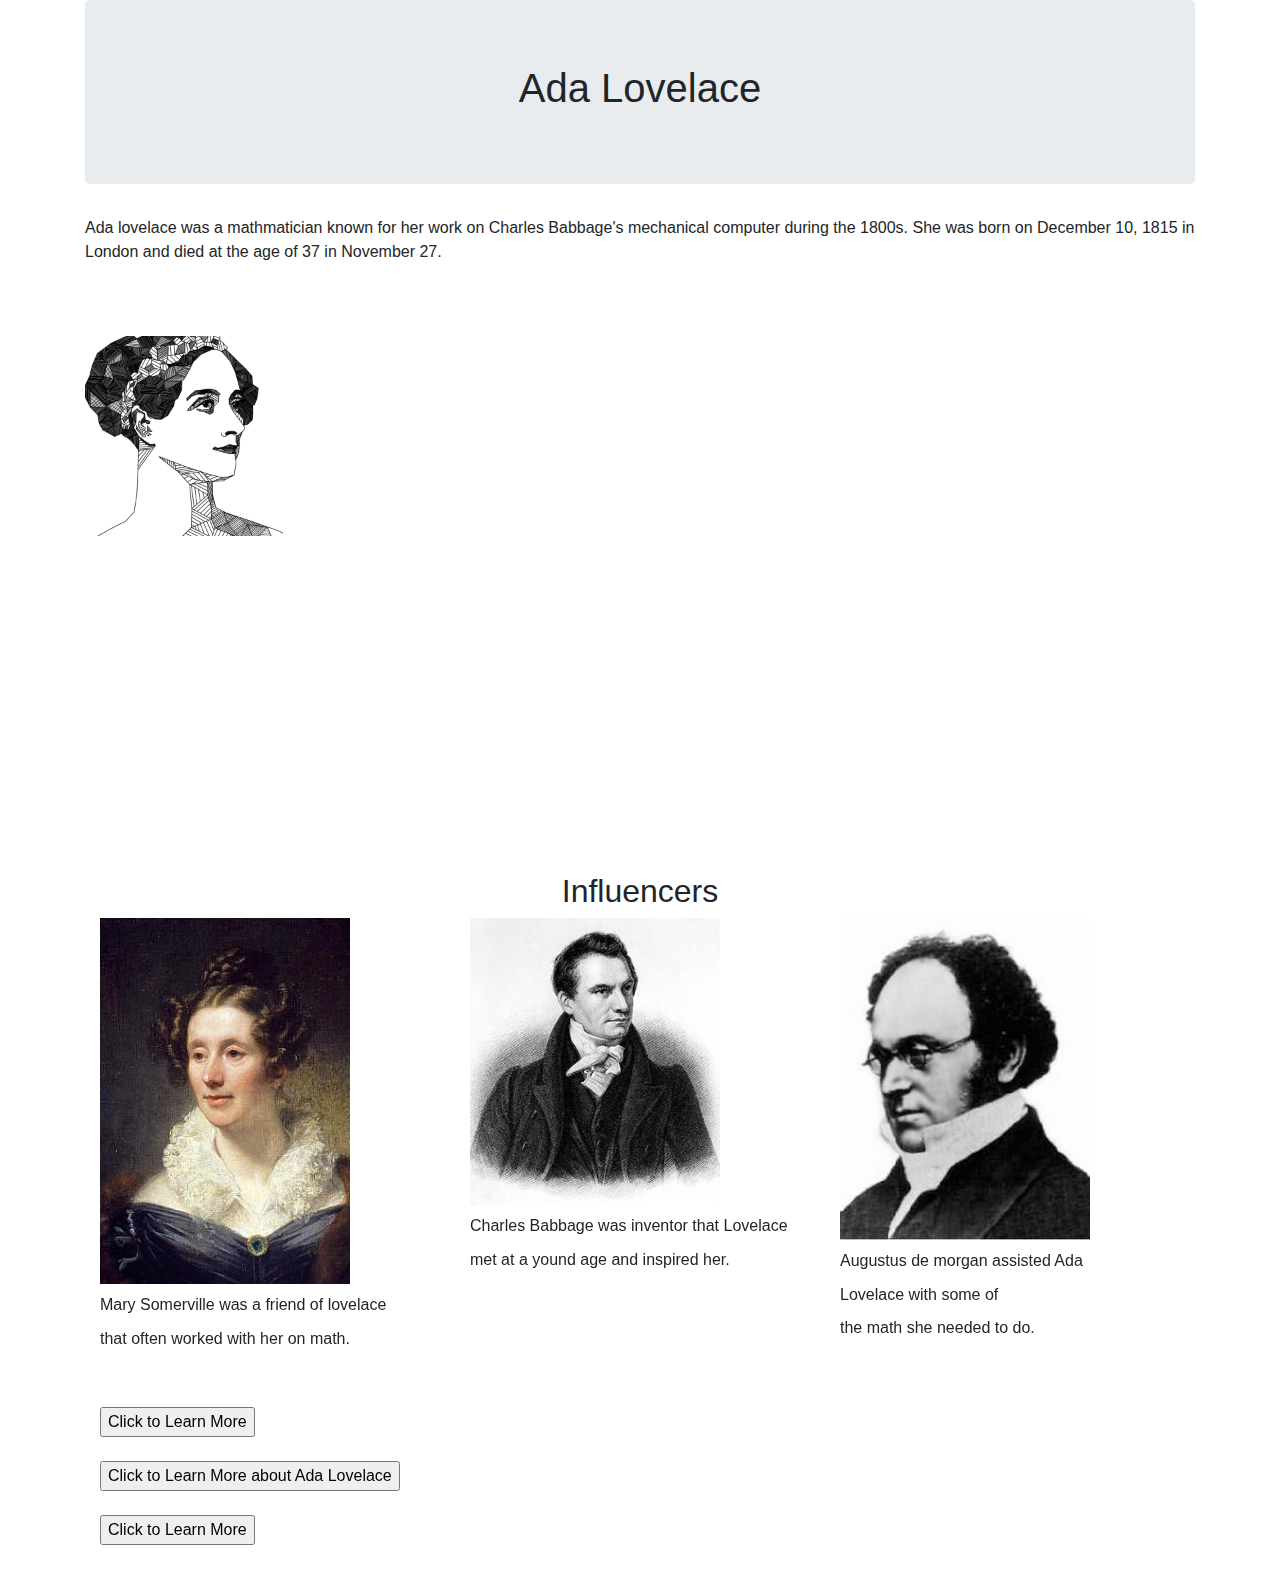
==== tributeCite/index.html @ 0868b4ec "First commit" ====
<!DOCTYPE html>
 <html> 
 <head>  
     <!--Lastest compiled and minified CSS-->
     
 <link rel="stylesheet" href="https://maxcdn.bootstrapcdn.com/bootstrap/4.2.1/css/bootstrap.min.css">
  <!--JQuery library -->
  <script src="https://ajax.googleapis.com/ajax/libs/jquery/3.3.1/jquery.min.js"></script>
  <!-- Popper JS -->
  <script src="https://cdnjs.cloudflare.com/ajax/libs/popper.js/1.14.6/umd/popper.min.js"></script>
  <!-- Lastest compiled Javascript-->
  <script src="https://maxcdn.bootstrapcdn.com/bootstrap/4.2.1/js/bootstrap.min.js"></script>


</head>
     <body>
        <div class="container">
  <div class="jumbotron">
      <h1><center>Ada Lovelace</center> </h1> 
              </div>

                 <h>Ada lovelace was a mathmatician known for her work 
                 on Charles Babbage's  mechanical computer during the 1800s. She was born on December 10, 1815 in London and died at the age of 37 in November 27.</h>
      
<br><br> <br><br>
        <div id="demo" class="carousel slide" data-ride="carousel">
            
        <ul class="carousel-indicators">
            <li data-target="#demo" data-slide-to="0" class="active"></li>
            <li data-target="#demo" data-slide-to="1"></li>
            <li data-target="#demo" data-slide-to="2"></li>
            <li data-target="#demo" data-slide-to="3"></li>        
            </ul>
        <!--The Slideshow-->
        <div class="carousel-inner">
            <div class="carousel-item active">
             <img src="images/ADa 8.png" alt="Ada Lovelace 8" style=" width:400px; heigh:300px;">
            </div>
            <div class="carousel-item">
            <img src="images/Ada 6.jpg" alt="Ada Lovelace 6" style=" width:400px; height: 300px;">
            </div>
            <div class="carousel-item">
            <img src="images/computer.jpg" alt="Ada Lovelace 7" style=" width:400px; height: 300px;">
            </div>
            <div class="carousel-item">
            <img src="images/adalovelace.jpg" alt="Ada Lovelace 5 " style=" width:400px; height: 300px;">
        </div>
        
        <!--Left and right controls-->
        <a class="carousel-control-prev" href="#demo" data-slide="prev">
            <span class="carousel-control-prev-icon"></span>
        </a>
        <a class="carousel-control-next" href="#demo" data-slide="next">
            <span class="carousel-control-next-icon"></span>
        </a>
        
<br><br><br><br> <br><br><br><br><br><br><br><br><br><br>
<h2><center>Influencers</center></h2>

<div class="container-fluid">
    <div class="row">
        <div class="col">
            <img src="images/mary.jpg" alt="Mary" width="250px">
            <h3><font size="3">Mary Somerville was a friend of lovelace <br> that often worked with her on math. </font>  </h3>
    </div>
        <div class="col">
            <img src="images/Charles.jpg" alt="Charles" width="250px">
            <h3><font size="3">Charles Babbage was inventor that Lovelace <br> met at a yound age and inspired her. </font> </h3>
    
    </div>
        <div class="col">
            <img src="images/augustus.jpeg" alt="Computer" width="250px">
            <h3> <font size="3">Augustus de morgan assisted Ada <br>Lovelace with some of <br>the math she needed to do.</font></h3>
    </div>

<div class="container-fluid">
    <div class="row">
        <div class="col">
            <img src=>
          
            <br>
          <br>
     
<form action="https://en.wikipedia.org/wiki/Ada_Lovelace">
    <input type="submit" value="Click to Learn More">
</form>
<br>
<form action="https://www.biography.com/people/ada-lovelace-20825323">
    <input type="submit" value="Click to Learn More about Ada Lovelace">
</form>
<br>
<form action="https://www.britannica.com/biography/Ada-Lovelace">
    <input type="submit" value="Click to Learn More">
</form>
          <br>
          <br>
</body>
  </html>
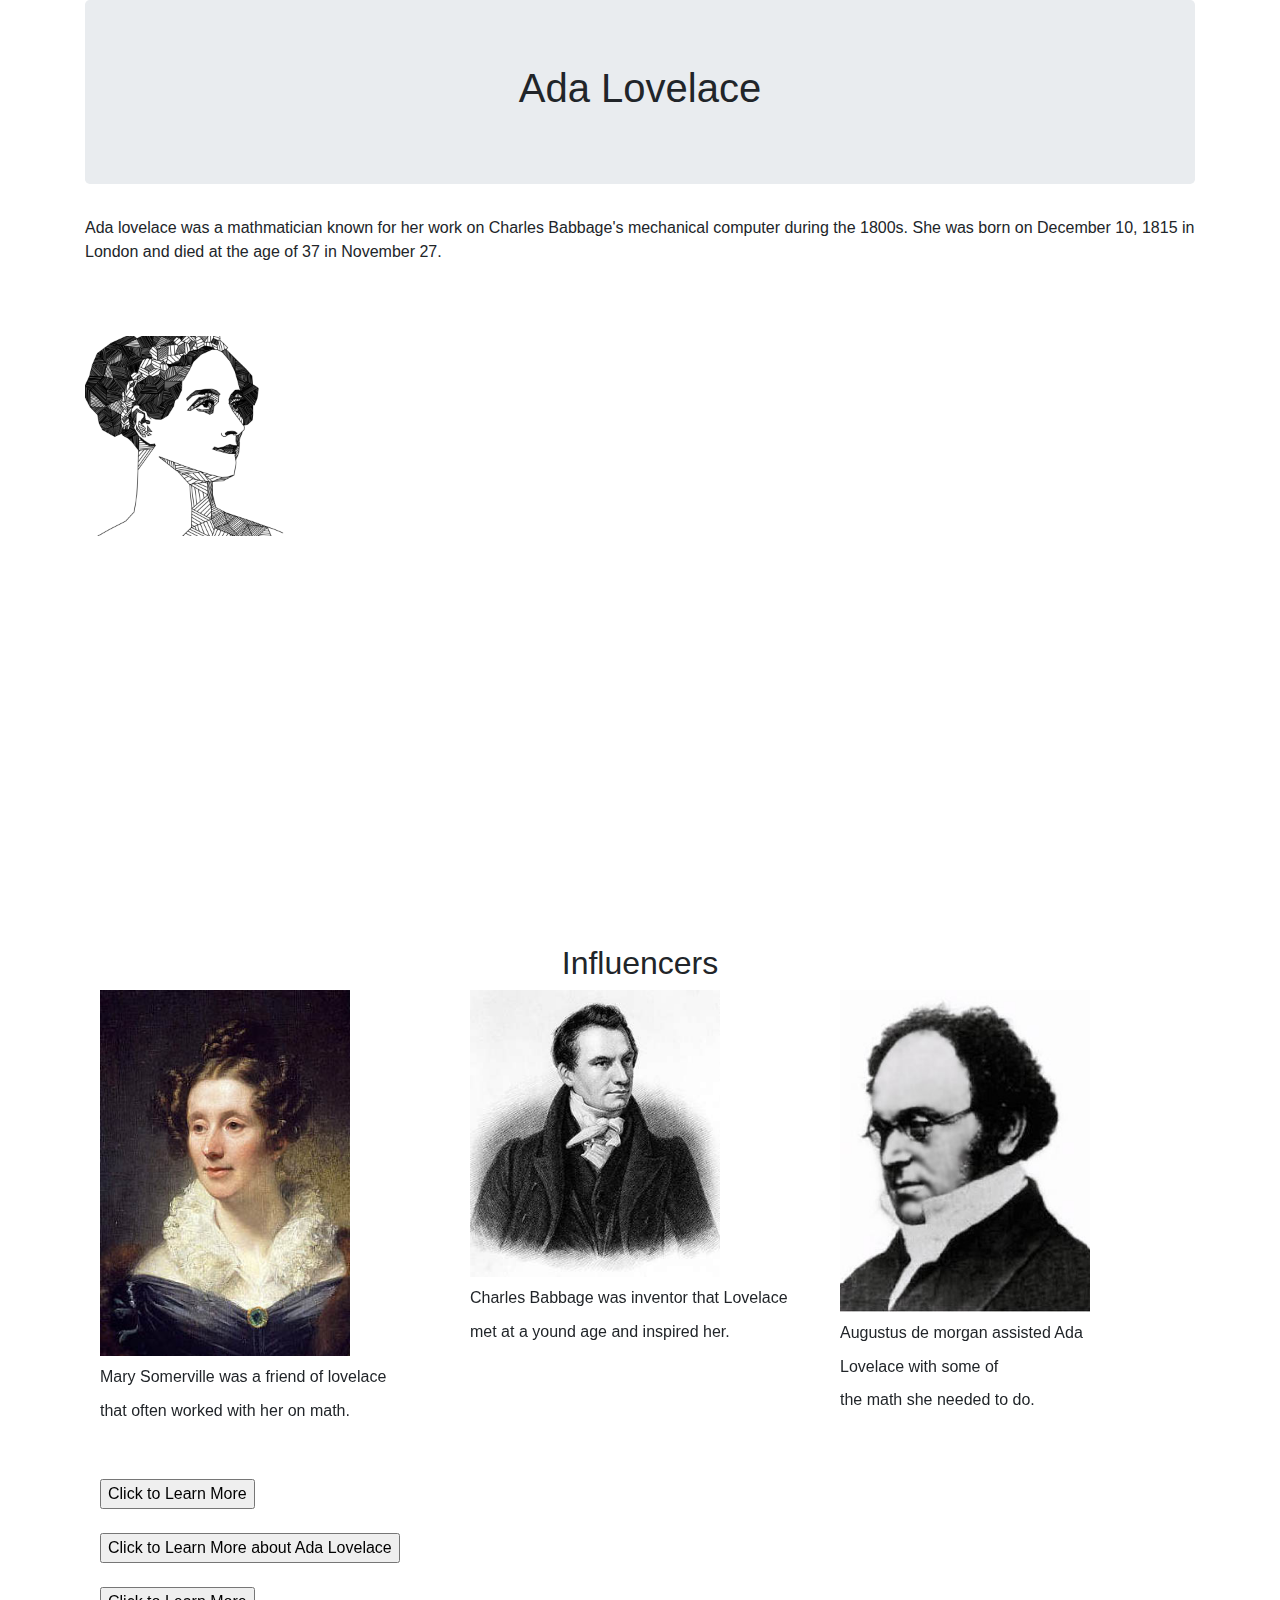
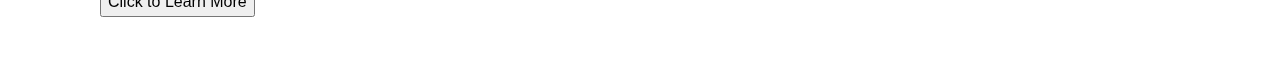
==== commit 56d2a4b6: "First commit" ====
--- a/tributeCite/index.html
+++ b/tributeCite/index.html
@@ -54,7 +54,7 @@
             <span class="carousel-control-next-icon"></span>
         </a>
         
-<br><br><br><br> <br><br><br><br><br><br><br><br><br><br>
+<br><br><br><br> <br><br><br><br><br><br><br><br><br><br><br><br><br>
 <h2><center>Influencers</center></h2>
 
 <div class="container-fluid">
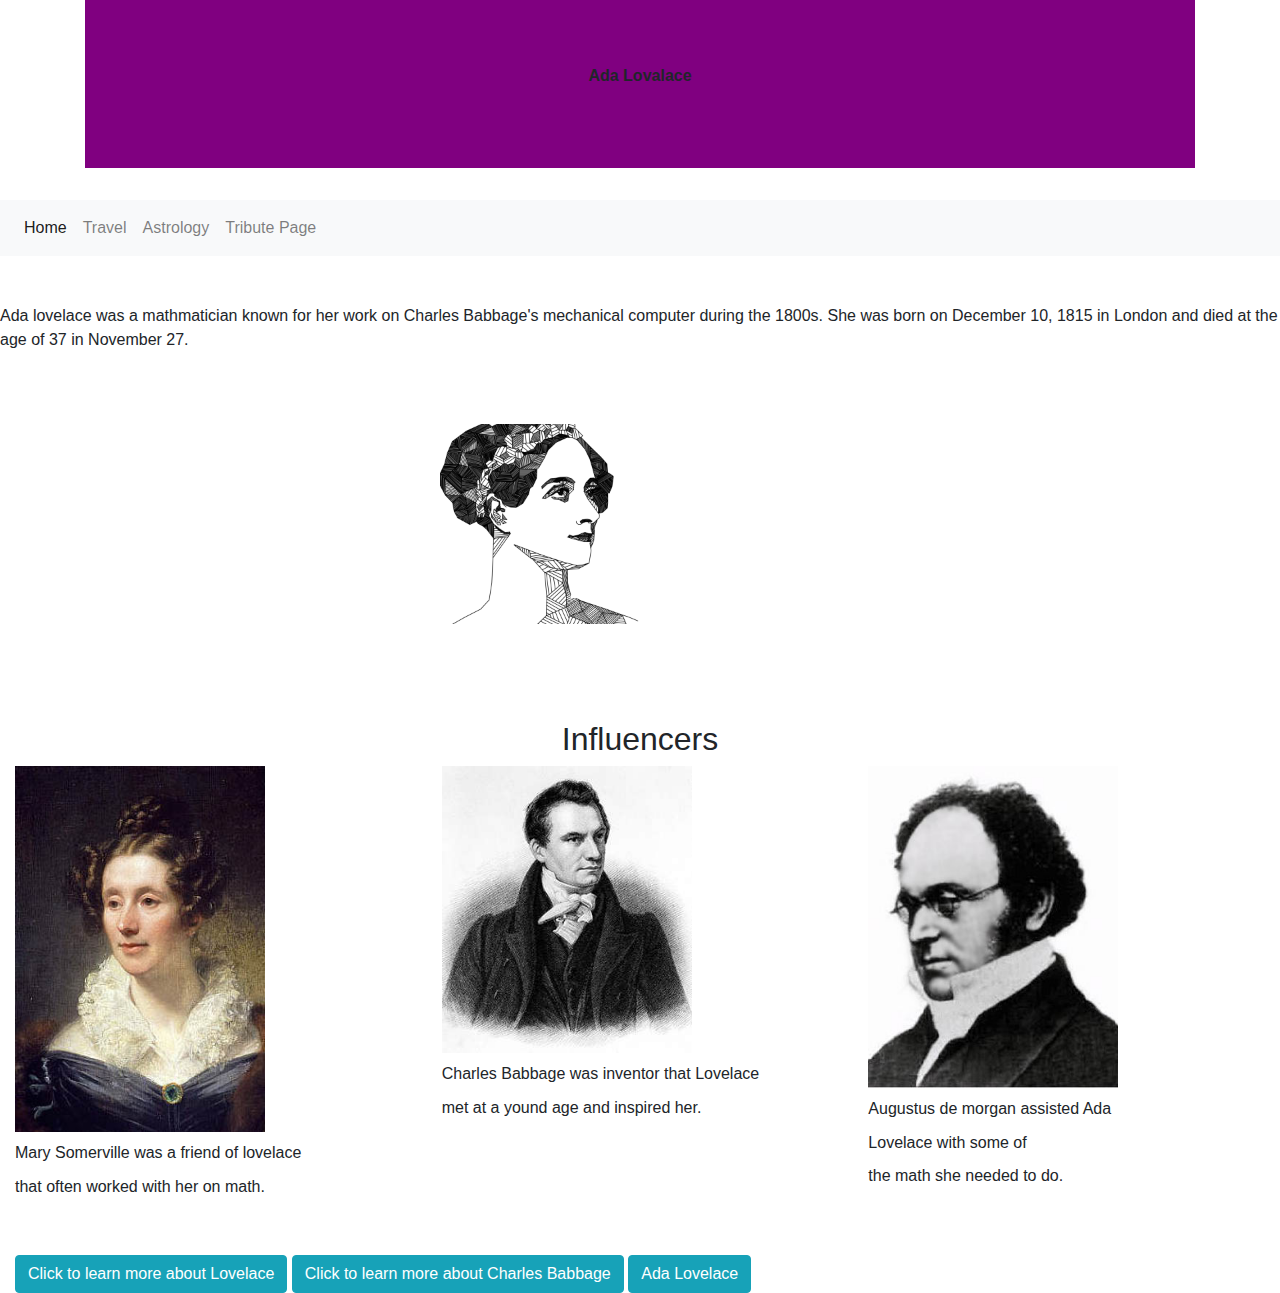
==== commit ae39867c: "First commit" ====
--- a/tributeCite/index.html
+++ b/tributeCite/index.html
@@ -10,19 +10,42 @@
   <script src="https://cdnjs.cloudflare.com/ajax/libs/popper.js/1.14.6/umd/popper.min.js"></script>
   <!-- Lastest compiled Javascript-->
   <script src="https://maxcdn.bootstrapcdn.com/bootstrap/4.2.1/js/bootstrap.min.js"></script>
-
+<link rel="stylesheet" type="text/css" href="style.css">
 
 </head>
      <body>
-        <div class="container">
-  <div class="jumbotron">
-      <h1><center>Ada Lovelace</center> </h1> 
-              </div>
+         <div class="container">
+            <div class="jumbotron jumbotron-fluid";>
+                <p><b>Ada Lovalace</b> <br></p>
+            </div>
+        </div>
+              
+<nav class="navbar navbar-expand-sm bg-light navbar-light">
+  <ul class="navbar-nav">
+    <li class="nav-item active">
+      <a class="nav-link" href="index.html">Home</a>
+    </li>
+    <li class="nav-item">
+      <a class="nav-link" href="index1.html">Travel</a>
+    </li>
+    <li class="nav-item">
+      <a class="nav-link" href="index2.html">Astrology</a>
+    </li>
+    <li class="nav-item">
+      <a class="nav-link" href="../tributeCite/index.html">Tribute Page</a>
+    </li>
+  </ul>
+</nav>
 
+<br> <br>
                  <h>Ada lovelace was a mathmatician known for her work 
                  on Charles Babbage's  mechanical computer during the 1800s. She was born on December 10, 1815 in London and died at the age of 37 in November 27.</h>
       
 <br><br> <br><br>
+
+ 
+
+<center>
         <div id="demo" class="carousel slide" data-ride="carousel">
             
         <ul class="carousel-indicators">
@@ -53,8 +76,9 @@
         <a class="carousel-control-next" href="#demo" data-slide="next">
             <span class="carousel-control-next-icon"></span>
         </a>
+        </center>
         
-<br><br><br><br> <br><br><br><br><br><br><br><br><br><br><br><br><br>
+<br><br><br><br> 
 <h2><center>Influencers</center></h2>
 
 <div class="container-fluid">
@@ -81,19 +105,9 @@
             <br>
           <br>
      
-<form action="https://en.wikipedia.org/wiki/Ada_Lovelace">
-    <input type="submit" value="Click to Learn More">
-</form>
-<br>
-<form action="https://www.biography.com/people/ada-lovelace-20825323">
-    <input type="submit" value="Click to Learn More about Ada Lovelace">
-</form>
-<br>
-<form action="https://www.britannica.com/biography/Ada-Lovelace">
-    <input type="submit" value="Click to Learn More">
-</form>
-          <br>
-          <br>
+<a href="https://en.wikipedia.org/wiki/Ada_Lovelace" class="btn btn-info" role="button">Click to learn more about Lovelace </a>
+<a href="https://www.computerhistory.org/babbage/" class="btn btn-info" role="button">Click to learn more about Charles Babbage </a>
+<a href="https://www.britannica.com/biography/Ada-Lovelace" class="btn btn-info" role="button">Ada Lovelace </a>
 </body>
   </html>
 
--- a/tributeCite/style.css
+++ b/tributeCite/style.css
@@ -0,0 +1,12 @@
+.carousel img {margin-left:auto;
+margin-right:auto;}
+
+.jumbotron{
+    background-color:purple;
+    text-align: center;
+    
+}
+
+.button{
+    background-color: white;
+}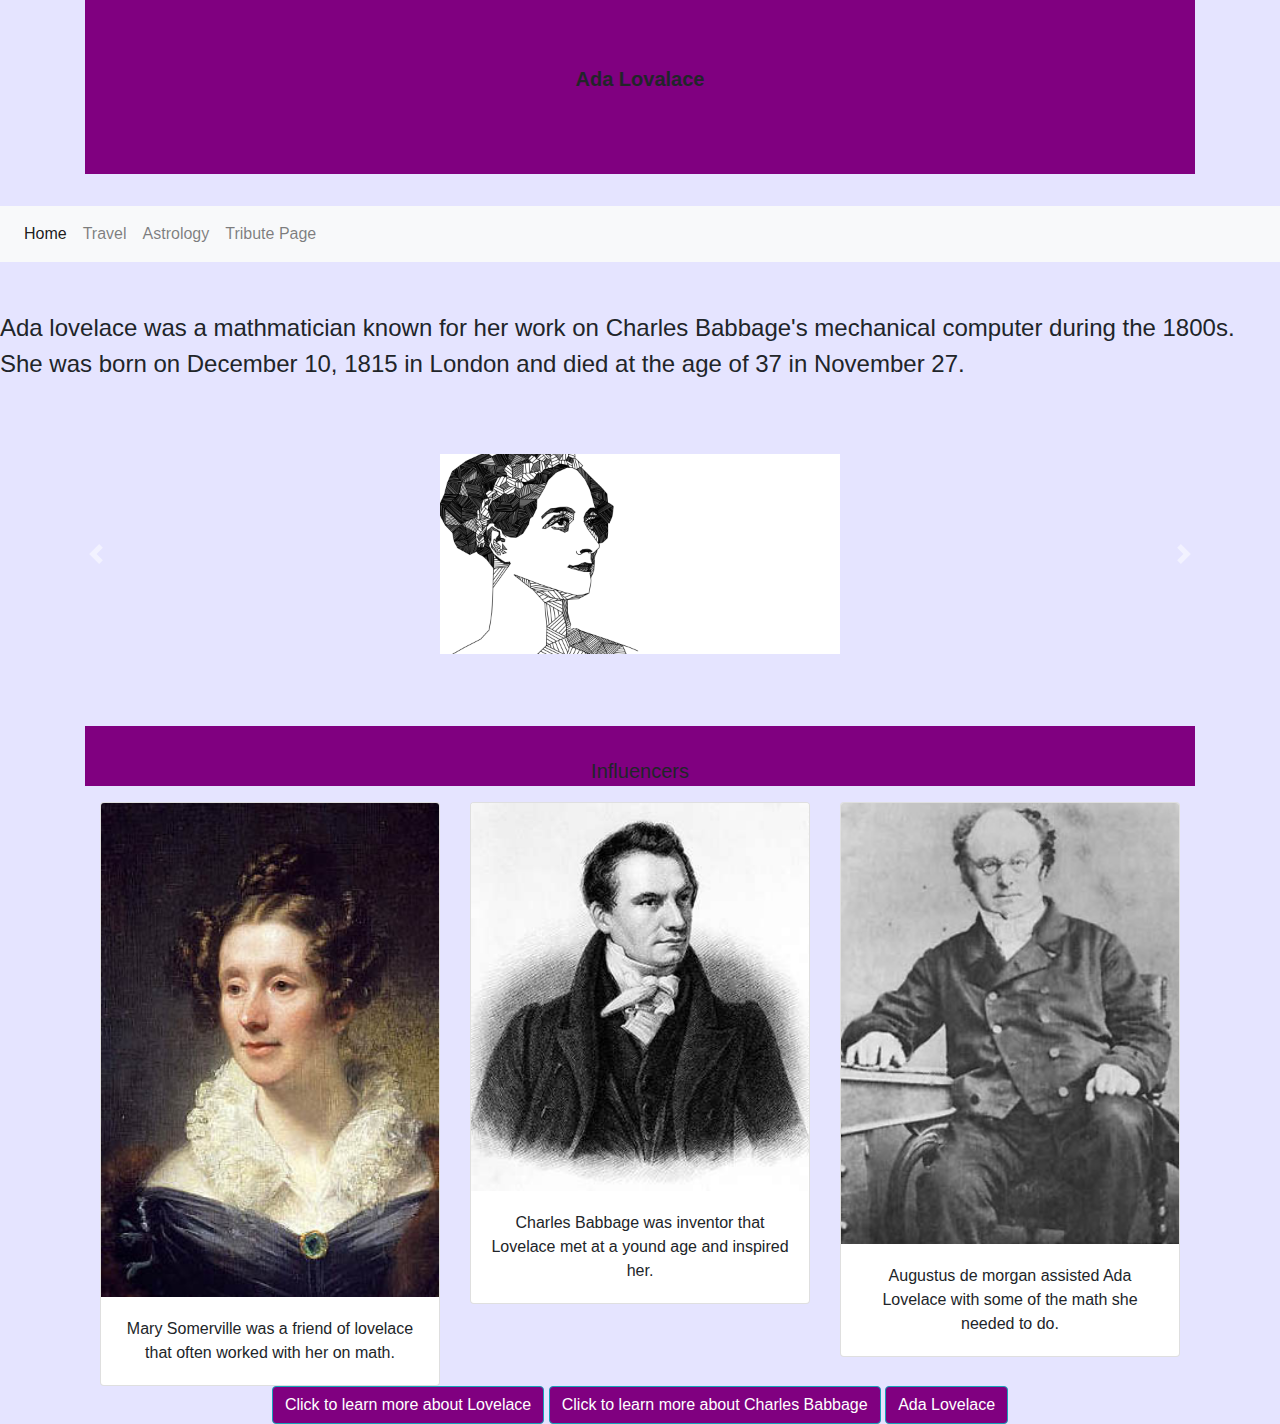
==== commit c2c45bfd: "First commit" ====
--- a/tributeCite/index.html
+++ b/tributeCite/index.html
@@ -19,28 +19,31 @@
                 <p><b>Ada Lovalace</b> <br></p>
             </div>
         </div>
-              
+              <!-- Add space -->
 <nav class="navbar navbar-expand-sm bg-light navbar-light">
   <ul class="navbar-nav">
     <li class="nav-item active">
-      <a class="nav-link" href="index.html">Home</a>
+      <a class="nav-link" href="../webFinal/index.html">Home</a>
     </li>
     <li class="nav-item">
-      <a class="nav-link" href="index1.html">Travel</a>
+      <a class="nav-link" href="../webFinal/index1.html">Travel</a>
     </li>
     <li class="nav-item">
-      <a class="nav-link" href="index2.html">Astrology</a>
+      <a class="nav-link" href="../webFinal/index2.html">Astrology</a>
     </li>
     <li class="nav-item">
-      <a class="nav-link" href="../tributeCite/index.html">Tribute Page</a>
+      <a class="nav-link" href="index.html">Tribute Page</a>
     </li>
   </ul>
 </nav>
 
 <br> <br>
-                 <h>Ada lovelace was a mathmatician known for her work 
-                 on Charles Babbage's  mechanical computer during the 1800s. She was born on December 10, 1815 in London and died at the age of 37 in November 27.</h>
-      
+                    <!--jumbotron/carosel-->
+        <font size="5px">
+    <font face="inherit"> 
+    <h>Ada lovelace was a mathmatician known for her work 
+                 on Charles Babbage's  mechanical computer during the 1800s. She was born on December 10, 1815 in London and died at the age of 37 in November 27.</h> </font>
+      </font>
 <br><br> <br><br>
 
  
@@ -78,38 +81,48 @@
         </a>
         </center>
         
-<br><br><br><br> 
-<h2><center>Influencers</center></h2>
-
-<div class="container-fluid">
-    <div class="row">
-        <div class="col">
-            <img src="images/mary.jpg" alt="Mary" width="250px">
-            <h3><font size="3">Mary Somerville was a friend of lovelace <br> that often worked with her on math. </font>  </h3>
-    </div>
-        <div class="col">
-            <img src="images/Charles.jpg" alt="Charles" width="250px">
-            <h3><font size="3">Charles Babbage was inventor that Lovelace <br> met at a yound age and inspired her. </font> </h3>
-    
-    </div>
-        <div class="col">
-            <img src="images/augustus.jpeg" alt="Computer" width="250px">
-            <h3> <font size="3">Augustus de morgan assisted Ada <br>Lovelace with some of <br>the math she needed to do.</font></h3>
+        <center>
+       
+<br> <br> <br>
+<div class="container">
+  <div class="jumbotron-fluid">
+       <p><br>Influencers</p>
     </div>
 
 <div class="container-fluid">
-    <div class="row">
-        <div class="col">
-            <img src=>
+      <div class="row">
+          <div class="col-lg-4">
+            <div class="card">
+              <img class=card-img-top src="images/mary.jpg" alt="Picture">
+          <div class="card-body">Mary Somerville was a friend of lovelace that often worked with her on math.</div>
+            </div>
+          </div>
+ 
+      
+
+          <div class="col-lg-4">
+            <div class="card">
+              <img class=card-img-top src="images/Charles.jpg" alt="Picture">
+          <div class="card-body"> Charles Babbage was inventor that Lovelace met at a yound age and inspired her. </div>
+          </div>
+          </div>
           
-            <br>
-          <br>
-     
+      <div class="col-lg-4">
+          <div class="card">
+              <img class=card-img-top src="images/AUGY.jpg" alt="Picture">
+              <div class="card-body"> Augustus de morgan assisted Ada <br>Lovelace with some of the math she needed to do. </div>
+          </div>
+      </div>
+  </div>
+  </div>
+                 <!--buttons-->
 <a href="https://en.wikipedia.org/wiki/Ada_Lovelace" class="btn btn-info" role="button">Click to learn more about Lovelace </a>
 <a href="https://www.computerhistory.org/babbage/" class="btn btn-info" role="button">Click to learn more about Charles Babbage </a>
 <a href="https://www.britannica.com/biography/Ada-Lovelace" class="btn btn-info" role="button">Ada Lovelace </a>
-</body>
-  </html>
+    </font>
+    
+        </body>
+              </html>
 
 
 
--- a/tributeCite/style.css
+++ b/tributeCite/style.css
@@ -4,9 +4,34 @@
 .jumbotron{
     background-color:purple;
     text-align: center;
+    font-size: 35px;
+    font-family: inherit;
     
 }
 
 .button{
     background-color: white;
+}
+
+.btn{
+    background-color: purple;
+    font-family: inherit;
+}
+
+body{
+background-color:#e5e4ff;
+}
+
+.navbar{ 
+    font-family: inherit;
+}
+
+.jumbotron-fluid{
+    background-color:purple;
+    font-family: inherit;
+    font-size: 20px;
+}
+
+h2{ 
+    font-size:20px;
 }